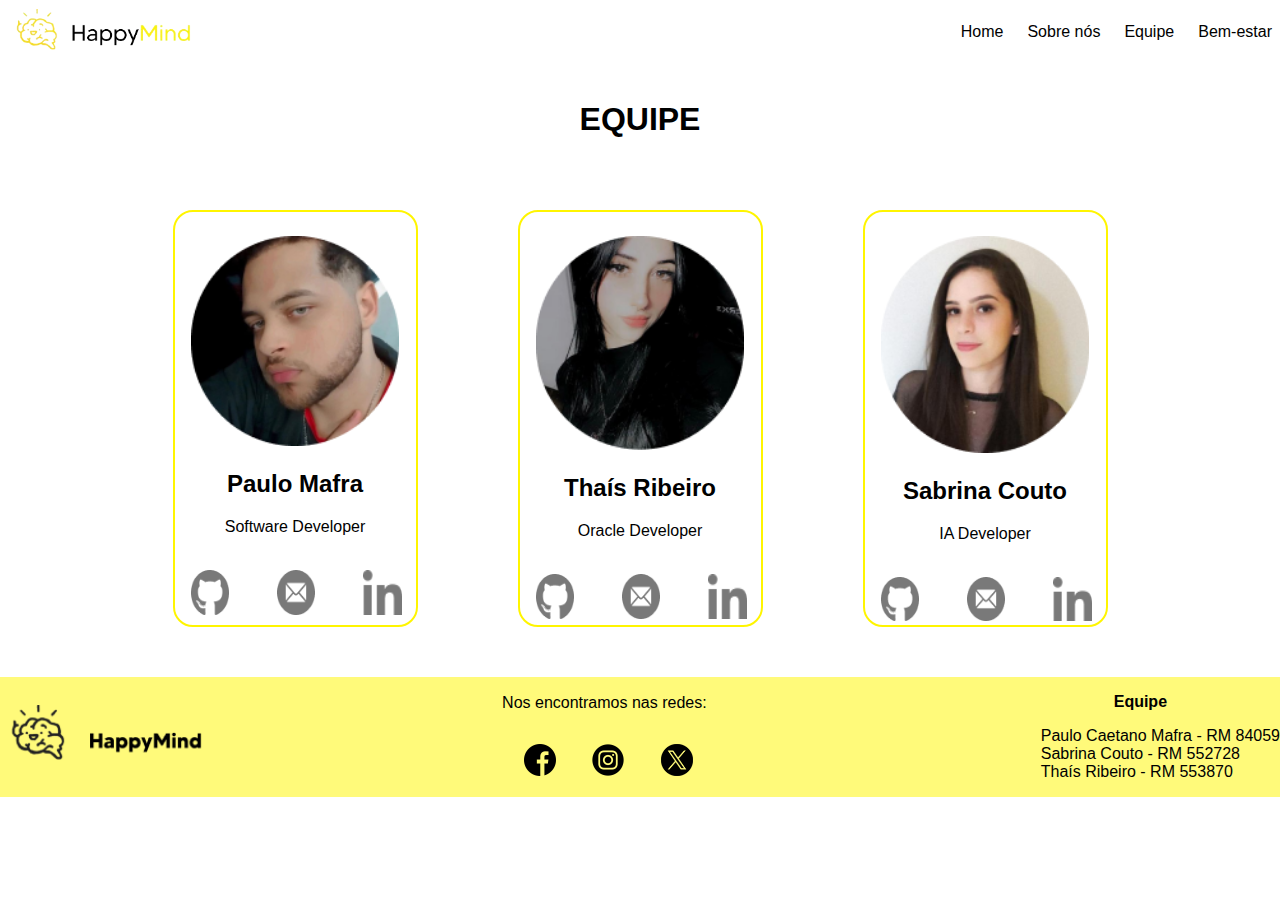
==== equipe.html @ ef19832e "adicionando elementos na página equipe" ====
<!DOCTYPE html>
<html lang="en">
<head>
    <meta charset="UTF-8">
    <meta name="viewport" content="width=device-width, initial-scale=1.0">
    <link rel="stylesheet" href="equipe.css">
    <link rel="stylesheet" href="style.css">
    <title>Document</title>
</head>
<body>
    <header id="header">
        <img src = "imgs/logo-amarela.png" alt = " Logo da empresa. Um Cérebro sorrindo">
        <nav id="nav">
          <button aria-label="Abrir Menu" id="btn-mobile" aria-haspopup="true" aria-controls="menu" aria-expanded="false">
            <span id="hamburger"></span>
          </button>
            <ul id="menu" role="menu">
            <li><a href="index.html">Home</a></li>
            <li><a href="/">Sobre nós</a></li>
            <li><a href="/">Equipe</a></li>
            <li><a href="/">Bem-estar</a></li>
          </ul>
        </nav>
      </header>

      

  <section class="container">
    <div class = "tituloEquipe">
      <h1>EQUIPE</h1>
    </div>
    <div class = "grids">
        <div class="cards">
            <img src = "imgs/Paulo.png" alt = "Integrante da equipe. Um homem de cabelo castanho e encaracolado e olhos verdes">
            <h2>Paulo Mafra</h2>
            <p>Software Developer</p>
            <br>
            <div class = "icon">
              <a href="https://github.com/PaulinSlatt"><img src = "imgs/github.png" alt = "Logo do github"></a>
              <a href="mailto:rm84059@fiap.com.br"><img src = "imgs/Envelope.png" alt = "E-mail"></a>
              <a href=""><img src = "imgs/Linkedin.png" alt = "Logo do Linkedin"></a>
            </div>
        </div>
    
        <div class="cards">
          <img src="imgs/Thais.png" alt = "Integrante da equipe. Uma mulher de cabelo liso, escuro e de olhos castanhos">
            <h2>Thaís Ribeiro</h2>
            <p> Oracle Developer</p>
            <br>
            <div class = "icon">
              <a href="https://github.com/ThaiisRibeiro"><img src = "imgs/github.png" alt = "Logo do github"></a>
              <a href="mailto:rm553870@fiap.com.br"><img src = "imgs/Envelope.png" alt = "E-mail"></a>
              <a href=""><img src = "imgs/Linkedin.png" alt = "Logo do Linkedin"></a>
            </div>
        </div>
     
     <div class="cards">
      <img src="imgs/Sabrina.png" alt = "Integrante da equipe. Uma mulher de cabelo liso, castanho e de olhos castanhos">
            <h2>Sabrina Couto</h2>
            <p>IA Developer</p>
            <br>
            <div class = "icon">
              <a href="https://github.com/sabrinacouto"> <img src = "imgs/github.png" alt = "Logo do github"> </a>
              <a href="mailto:rm552728@fiap.com.br"><img src = "imgs/Envelope.png" alt = "E-mail"></a>
              <a href=""><img src = "imgs/Linkedin.png" alt = "Logo do Linkedin"></a>
            </div>
        </div>
      </div> 

      </section>

        <footer>
          <div class="box">
            <div class="box1">
              <img src="imgs/logo-black.png" alt="Logo da empresa na versão preta">
            </div>
        
            <div class="box2">
              <h3>Nos encontramos nas redes:</h3>
                <div class = "icons">
              <ul>
                <li><a href="https://www.facebook.com/fiap/"><img src = "imgs/facebook.png" alt = "logo facebook"></a></li>
                <li><a href="https://www.instagram.com/fiapoficial/"><img src = "imgs/instagram.png" alt = "logo instagram"></i></a></li>
                <li><a href="https://twitter.com/fiap"><img src = "imgs/twitter.png" alt = "logo x-twitter"></i></a></li>
              </ul>
              </div>
            </div>
        
            <div class="box3">
              <h3>Equipe</h3>
              <ul>
                <li>Paulo Caetano Mafra - RM 84059</li>
                <li>Sabrina Couto - RM 552728</li>
                <li>Thaís Ribeiro - RM 553870</li>
              </ul>
            </div>
          </div>
          
          </footer>

    <script src="main.js"></script>
</body>
</html>
---- equipe.css ----
/* -----------  Equipe -------------*/
.container{
    padding-top: 5rem;
    text-align: center;
    align-items: center;
}

h1{
    text-align: center;
}

.grids{
    display: flex;
    justify-content: center;
    flex-wrap: wrap;
}

.cards{
    padding-top: 1.5rem;
    border-radius: 20px;
    border: 2px solid #FFF500;
    background: #FFF;
    gap: 1.5rem;
    margin: 50px;
    width: 241px;
}

.icon img{
    margin-right: 2rem;
    margin-left: 1rem;
    width: 2.4rem;
    height: 2.8rem;
}

.icon img:hover{
    transition: all 0.5s;
    cursor: pointer;
    transform: scale(1.2);
}

p {
    text-align: center;
}

.icon{
    display: flex;
}
---- style.css ----
body{
  margin: 0px;
  padding: 0px;
  font-family: Arial, Helvetica, sans-serif;
}

/* -----------  Header -------------*/
a {
  color: black;
  text-decoration: none;
}

a:hover {
  color: #FFF500;
}

img{
  width: 13rem;
  height: auto;
}


#header {
  box-sizing: border-box;
  height: 4rem;
  width: 100%;
  position: fixed;
  padding: 0;
  display: flex;
  align-items: center;
  justify-content: space-between;
  background-color: white;
}

/* -----------  Home -------------*/

span{
  color: #FFF500;
}
.section .title {
	margin-bottom: 1rem;
}

.title {
	color: black;
  font-size: 1.5rem;
  font-style: normal;
  font-weight: 700;
  line-height: normal;
  margin-top: 5rem;
  }

.text {
    flex: 1; 
    margin-left: 1.5rem;
    margin-right: 1.5rem;
}

.image img{
  width: 25rem;
  height: 17rem;
}

.text p {
  margin-bottom: 3rem;
}


.home {
  display: flex;
  align-items: center;
  background-image: linear-gradient(180deg, white, #FDFF93);
}

.botao {
    background-color: white;
    color: black;
    height: 3.5rem;
    display: inline-flex;
    align-items: center;
    padding:  0 2rem;
    border-radius: 0.25rem;
    transition: 0.3s;
    border: 1px solid black;
}

.botao:hover{
  border: 2px solid #FFF500;
  cursor: pointer;
}

/* ----------- Services -------------*/


.number{
  text-align: center;
  color: #FFF500;
  font-size: 2rem;
}

h2{
  text-align: center;
}

h3{
font-size: 1.25rem;
font-style: normal;
font-weight: 400;
line-height: normal;
}
.container .grid{
  display:flex;
  justify-content: center;
  flex-wrap: wrap
}

.cards.grid {
	gap: 1.5rem;
  margin-bottom: 10rem;
}

.card {
	padding: 3.625rem 2rem;
	box-shadow: 0px 0px 12px rgba(0, 0, 0, 0.08);
	border-bottom: 0.25rem solid #FFF500;
	border-radius: 0.25rem 0.25rem 0 0;
  width: 16rem;
  height: 15rem;
	text-align: center;
}

.card:hover{
  transition: all 0.5s;
  cursor: pointer;
  transform: scale(1.2);
}

.card .title {
	font-size: 1.5rem;
	margin-bottom: 0.75rem;
}


/* ----------- Rodapé -------------*/

.box {
  display: flex;
  justify-content: space-between;
  align-items: center;
  background-color: #FFFA7A;
}


.box2 ul li {
  display: inline-flex;
  margin-right: 2rem;
}

.icons{
  display: flex;
  justify-content: center;
  align-items: center;
}
.box2 h3{
  font-size: 1rem;
  font-weight: 400;
  text-align: center;
}
.box2 img{
  width: 2rem;
  height: 2rem;
}

.list{
  display: flex;
}

.box3 h3{
  font-size: 1rem;
  font-weight: 700;
  text-align: center;
}

.box ul li {
  list-style: none;

}

/* ----------- MENU -------------*/


#menu {
  display: flex;
  list-style: none;
  gap: 0.5rem;
}

#menu a {
  display: block;
  padding: 0.5rem;
}

#btn-mobile {
  display: none;
}

  /* ----------- Responsividade -------------*/


@media (max-width: 600px) {

  /* ----------- Rodapé Responsivo -------------*/

  .image img {
    display: none;
  }

  .box {
    display: flex;
    flex-direction: column;
    align-items: center;
    text-align: center;
    background-color: #FFFA7A;
  }

  .box2 ul, .box3 ul {
    padding: 0;
    list-style: none;
    margin: 0;
    display: flex;
    flex-direction: column;
    align-items: center;
  }

  .box2 ul li {
    display: inline-flex;
    margin: 0;
  }

  #menu {
    display: block;
    position: absolute;
    width: 100%;
    top: 70px;
    right: 0px;
    transition: 0.6s;
    z-index: 1000;
    height: 0px;
    background-color: white;
    visibility: hidden;
    overflow-y: hidden;
  }
  #nav.active #menu {
    height: calc(100vh - 70px);
    visibility: visible;
    overflow-y: auto;
  }
  #menu a {
    padding: 1rem 0;
    margin: 0 1rem;
    border-bottom: 2px solid rgba(0, 0, 0, 0.05);
  }
  #btn-mobile {
    display: flex;
    padding: 0.5rem 1rem;
    font-size: 1rem;
    border: none;
    background: none;
    cursor: pointer;
    gap: 0.5rem;
  }
  #hamburger {
    border-top: 2px solid;
    width: 20px;
  }
  #hamburger::after,
  #hamburger::before {
    content: '';
    display: block;
    width: 20px;
    height: 2px;
    background: currentColor;
    margin-top: 5px;
    transition: 0.3s;
    position: relative;
  }
  #nav.active #hamburger {
    border-top-color: transparent;
  }
  #nav.active #hamburger::before {
    transform: rotate(135deg);
  }
  #nav.active #hamburger::after {
    transform: rotate(-135deg);
    top: -7px;
  }
}
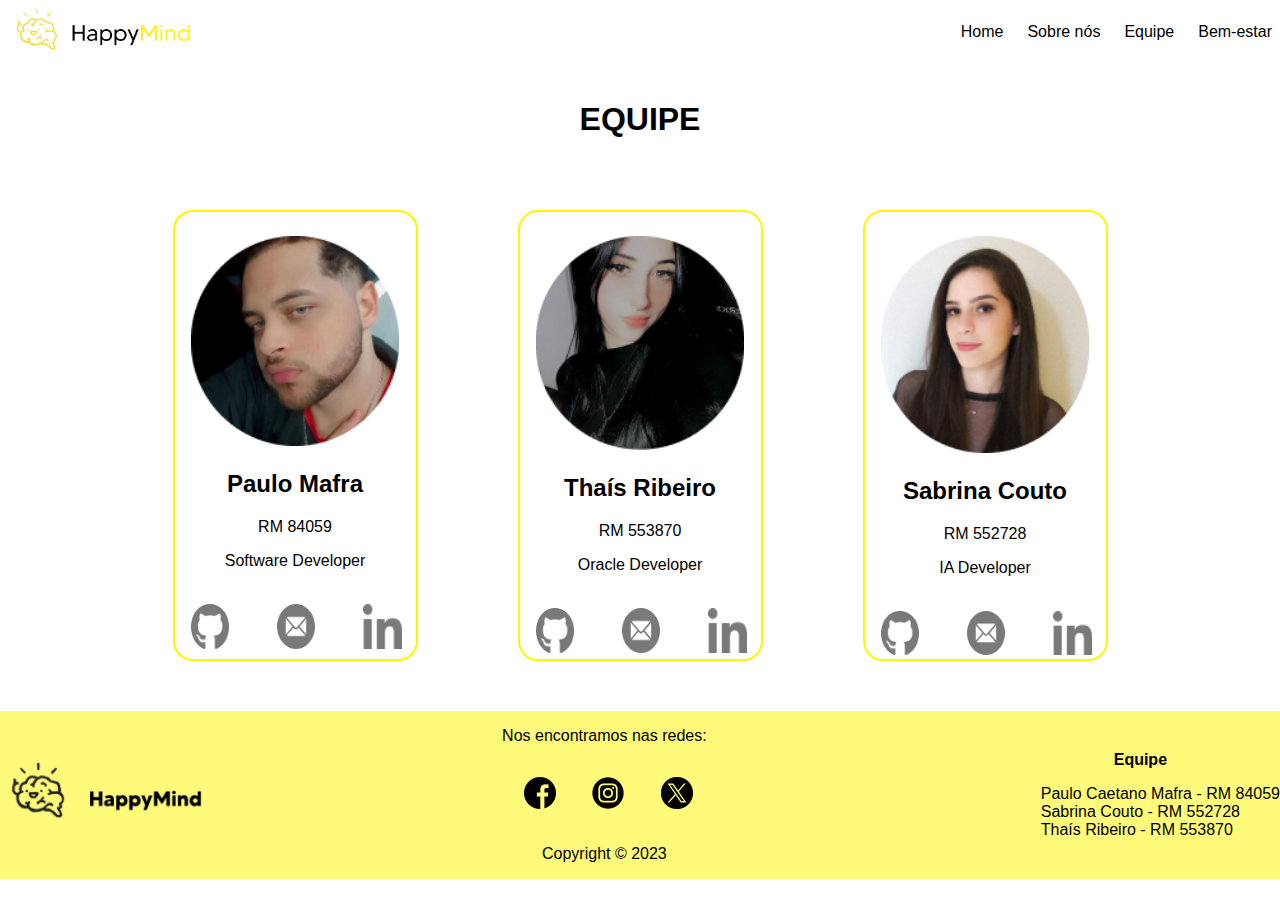
==== commit d6e3fd10: "adicionando rm's" ====
--- a/equipe.html
+++ b/equipe.html
@@ -33,6 +33,7 @@
         <div class="cards">
             <img src = "imgs/Paulo.png" alt = "Integrante da equipe. Um homem de cabelo castanho e encaracolado e olhos verdes">
             <h2>Paulo Mafra</h2>
+            <p>RM 84059</p>
             <p>Software Developer</p>
             <br>
             <div class = "icon">
@@ -45,6 +46,7 @@
         <div class="cards">
           <img src="imgs/Thais.png" alt = "Integrante da equipe. Uma mulher de cabelo liso, escuro e de olhos castanhos">
             <h2>Thaís Ribeiro</h2>
+            <p>RM 553870</p>
             <p> Oracle Developer</p>
             <br>
             <div class = "icon">
@@ -57,6 +59,7 @@
      <div class="cards">
       <img src="imgs/Sabrina.png" alt = "Integrante da equipe. Uma mulher de cabelo liso, castanho e de olhos castanhos">
             <h2>Sabrina Couto</h2>
+            <p>RM 552728</p>
             <p>IA Developer</p>
             <br>
             <div class = "icon">
@@ -84,6 +87,7 @@
                 <li><a href="https://twitter.com/fiap"><img src = "imgs/twitter.png" alt = "logo x-twitter"></i></a></li>
               </ul>
               </div>
+              <p> Copyright © 2023 </p>
             </div>
         
             <div class="box3">
--- a/style.css
+++ b/style.css
@@ -169,6 +169,10 @@
 .box2 img{
   width: 2rem;
   height: 2rem;
+}
+
+p{
+  text-align: center;
 }
 
 .list{
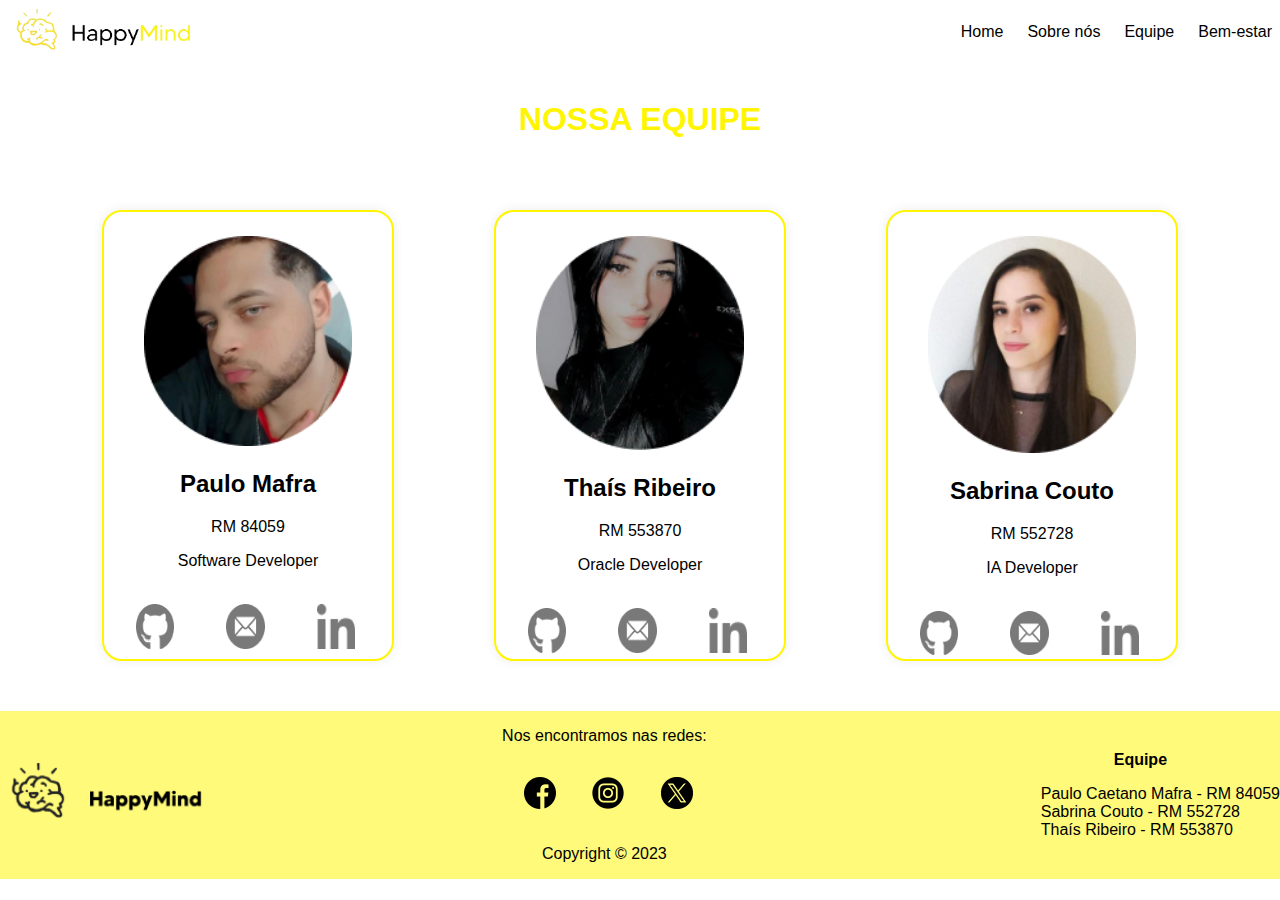
==== commit ea60a22f: "add interatividade com o texto home page" ====
--- a/equipe.html
+++ b/equipe.html
@@ -3,9 +3,9 @@
 <head>
     <meta charset="UTF-8">
     <meta name="viewport" content="width=device-width, initial-scale=1.0">
-    <link rel="stylesheet" href="equipe.css">
-    <link rel="stylesheet" href="style.css">
-    <title>Document</title>
+    <link rel="stylesheet" href="styles/equipe.css">
+    <link rel="stylesheet" href="styles/style.css">
+    <title>Nossa Equipe</title>
 </head>
 <body>
     <header id="header">
@@ -26,9 +26,7 @@
       
 
   <section class="container">
-    <div class = "tituloEquipe">
-      <h1>EQUIPE</h1>
-    </div>
+      <h1>NOSSA EQUIPE</h1>
     <div class = "grids">
         <div class="cards">
             <img src = "imgs/Paulo.png" alt = "Integrante da equipe. Um homem de cabelo castanho e encaracolado e olhos verdes">
@@ -39,7 +37,7 @@
             <div class = "icon">
               <a href="https://github.com/PaulinSlatt"><img src = "imgs/github.png" alt = "Logo do github"></a>
               <a href="mailto:rm84059@fiap.com.br"><img src = "imgs/Envelope.png" alt = "E-mail"></a>
-              <a href=""><img src = "imgs/Linkedin.png" alt = "Logo do Linkedin"></a>
+              <a href="https://www.linkedin.com/in/paulo-s%C3%A9rgio-caetano-moreno-mafra-356466181/"><img src = "imgs/Linkedin.png" alt = "Logo do Linkedin"></a>
             </div>
         </div>
     
@@ -65,7 +63,7 @@
             <div class = "icon">
               <a href="https://github.com/sabrinacouto"> <img src = "imgs/github.png" alt = "Logo do github"> </a>
               <a href="mailto:rm552728@fiap.com.br"><img src = "imgs/Envelope.png" alt = "E-mail"></a>
-              <a href=""><img src = "imgs/Linkedin.png" alt = "Logo do Linkedin"></a>
+              <a href="https://www.linkedin.com/in/sabrinacoutolima/"><img src = "imgs/Linkedin.png" alt = "Logo do Linkedin"></a>
             </div>
         </div>
       </div> 
--- a/styles/equipe.css
+++ b/styles/equipe.css
@@ -0,0 +1,55 @@
+
+/* -----------  Equipe -------------*/
+.container{
+    padding-top: 5rem;
+    text-align: center;
+    align-items: center;
+}
+
+h1{
+    color: #FFF500;
+}
+
+.grids{
+    display: flex;
+    justify-content: center;
+    flex-wrap: wrap;
+}
+
+.cards{
+    padding-top: 1.5rem;
+    border-radius: 1.25rem;
+    box-shadow: 0px 0px 12px rgba(0, 0, 0, 0.08);
+    border: 2px solid #FFF500;
+    background: #FFF;
+    gap: 1.5rem;
+    margin: 3.125rem;
+    width: 18rem;
+}
+
+.icon img{
+    margin-right: 1.25rem;
+    margin-left: 2rem;
+    width: 2.4rem;
+    height: 2.8rem;
+}
+
+.icon img:hover{
+    transition: all 0.5s;
+    cursor: pointer;
+    transform: scale(1.2);
+}
+
+p {
+    text-align: center;
+}
+
+.icon{
+    display: flex;
+}
+
+
+
+ 
+ 
+    --- a/styles/style.css
+++ b/styles/style.css
@@ -0,0 +1,307 @@
+body{
+  margin: 0px;
+  padding: 0px;
+  font-family: Arial, Helvetica, sans-serif;
+}
+
+/* -----------  Header -------------*/
+a {
+  color: black;
+  text-decoration: none;
+}
+
+a:hover {
+  color: #FFF500;
+}
+
+img{
+  width: 13rem;
+  height: auto;
+}
+
+
+#header {
+  box-sizing: border-box;
+  height: 4rem;
+  width: 100%;
+  position: fixed;
+  padding: 0;
+  display: flex;
+  align-items: center;
+  justify-content: space-between;
+  background-color: white;
+}
+
+/* -----------  Home -------------*/
+
+span{
+  color: #FFF500;
+}
+.section .title {
+	margin-bottom: 1rem;
+}
+
+.title {
+	color: black;
+  font-size: 1.5rem;
+  font-style: normal;
+  font-weight: 700;
+  line-height: normal;
+  margin-top: 5rem;
+  }
+
+.text {
+    flex: 1; 
+    margin-left: 1.5rem;
+    margin-right: 1.5rem;
+}
+
+.image img{
+  width: 25rem;
+  height: 17rem;
+}
+
+.text p {
+  margin-bottom: 3rem;
+}
+
+
+.home {
+  display: flex;
+  align-items: center;
+  background-image: linear-gradient(180deg, white, #FDFF93);
+}
+
+.botao {
+    background-color: white;
+    color: black;
+    height: 3.5rem;
+    display: inline-flex;
+    align-items: center;
+    padding:  0 2rem;
+    border-radius: 0.25rem;
+    transition: 0.3s;
+    border: 1px solid black;
+}
+
+.botao:hover{
+  border: 2px solid #FFF500;
+  cursor: pointer;
+}
+
+/* -----------  Interatividade com texto -------------*/
+#additionalText{
+  margin-bottom: 3rem;
+}
+
+
+/* ----------- Services -------------*/
+
+
+.number{
+  text-align: center;
+  color: #FFF500;
+  font-size: 2rem;
+}
+
+h2{
+  text-align: center;
+}
+
+h3{
+font-size: 1.25rem;
+font-style: normal;
+font-weight: 400;
+line-height: normal;
+}
+.container .grid{
+  display:flex;
+  justify-content: center;
+  flex-wrap: wrap
+}
+
+.cards.grid {
+	gap: 1.5rem;
+  margin-bottom: 10rem;
+}
+
+.card {
+	padding: 3.625rem 2rem;
+	box-shadow: 0px 0px 12px rgba(0, 0, 0, 0.08);
+	border-bottom: 0.25rem solid #FFF500;
+	border-radius: 0.25rem 0.25rem 0 0;
+  width: 16rem;
+  height: 15rem;
+	text-align: center;
+}
+
+.card:hover{
+  transition: all 0.5s;
+  cursor: pointer;
+  transform: scale(1.2);
+}
+
+.card .title {
+	font-size: 1.5rem;
+	margin-bottom: 0.75rem;
+}
+
+
+/* ----------- Rodapé -------------*/
+
+.box {
+  display: flex;
+  justify-content: space-between;
+  align-items: center;
+  background-color: #FFFA7A;
+}
+
+
+.box2 ul li {
+  display: inline-flex;
+  margin-right: 2rem;
+}
+
+.icons{
+  display: flex;
+  justify-content: center;
+  align-items: center;
+}
+.box2 h3{
+  font-size: 1rem;
+  font-weight: 400;
+  text-align: center;
+}
+.box2 img{
+  width: 2rem;
+  height: 2rem;
+}
+
+.box2 p{
+  text-align: center;
+}
+
+.list{
+  display: flex;
+}
+
+.box3 h3{
+  font-size: 1rem;
+  font-weight: 700;
+  text-align: center;
+}
+
+.box ul li {
+  list-style: none;
+
+}
+
+/* ----------- MENU -------------*/
+
+
+#menu {
+  display: flex;
+  list-style: none;
+  gap: 0.5rem;
+}
+
+#menu a {
+  display: block;
+  padding: 0.5rem;
+}
+
+#btn-mobile {
+  display: none;
+}
+
+  /* ----------- Responsividade -------------*/
+
+
+@media (max-width: 600px) {
+
+  /* ----------- Rodapé Responsivo -------------*/
+
+  .image img {
+    display: none;
+  }
+
+  .box {
+    display: flex;
+    flex-direction: column;
+    align-items: center;
+    text-align: center;
+    background-color: #FFFA7A;
+  }
+
+  .box2 ul, .box3 ul {
+    padding: 0;
+    list-style: none;
+    margin: 0;
+    display: flex;
+    flex-direction: column;
+    align-items: center;
+  }
+
+  .box2 ul li {
+    display: inline-flex;
+    margin: 0;
+  }
+
+  #menu {
+    display: block;
+    position: absolute;
+    width: 100%;
+    top: 70px;
+    right: 0px;
+    transition: 0.6s;
+    z-index: 1000;
+    height: 0px;
+    background-color: white;
+    visibility: hidden;
+    overflow-y: hidden;
+  }
+  #nav.active #menu {
+    height: calc(100vh - 70px);
+    visibility: visible;
+    overflow-y: auto;
+  }
+  #menu a {
+    padding: 1rem 0;
+    margin: 0 1rem;
+    border-bottom: 2px solid rgba(0, 0, 0, 0.05);
+  }
+  #btn-mobile {
+    display: flex;
+    padding: 0.5rem 1rem;
+    font-size: 1rem;
+    border: none;
+    background: none;
+    cursor: pointer;
+    gap: 0.5rem;
+  }
+  #hamburger {
+    border-top: 2px solid;
+    width: 20px;
+  }
+  #hamburger::after,
+  #hamburger::before {
+    content: '';
+    display: block;
+    width: 20px;
+    height: 2px;
+    background: currentColor;
+    margin-top: 5px;
+    transition: 0.3s;
+    position: relative;
+  }
+  #nav.active #hamburger {
+    border-top-color: transparent;
+  }
+  #nav.active #hamburger::before {
+    transform: rotate(135deg);
+  }
+  #nav.active #hamburger::after {
+    transform: rotate(-135deg);
+    top: -7px;
+  }
+}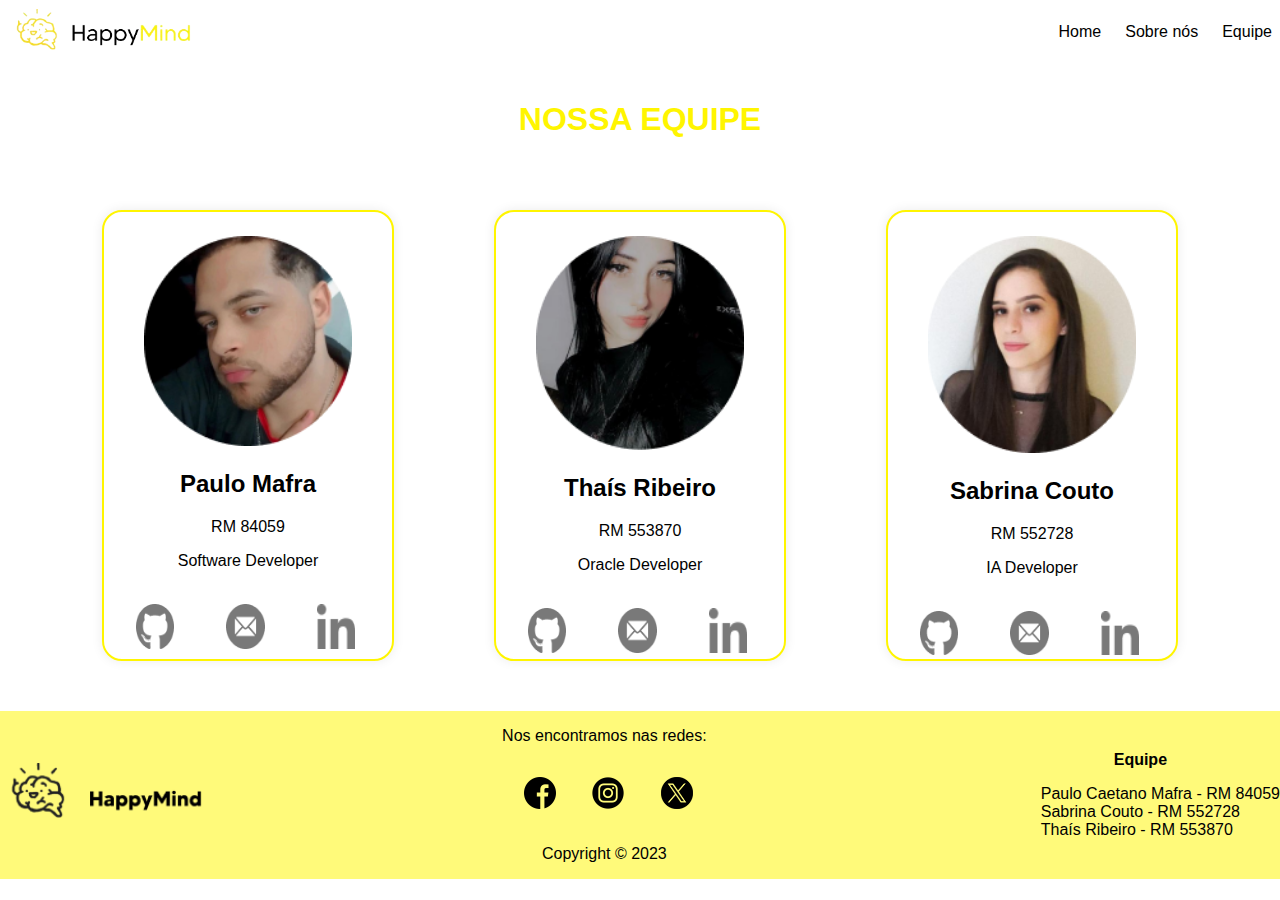
==== commit 9f12d31b: "inserindo links" ====
--- a/equipe.html
+++ b/equipe.html
@@ -18,7 +18,6 @@
             <li><a href="index.html">Home</a></li>
             <li><a href="/">Sobre nós</a></li>
             <li><a href="/">Equipe</a></li>
-            <li><a href="/">Bem-estar</a></li>
           </ul>
         </nav>
       </header>
@@ -50,7 +49,7 @@
             <div class = "icon">
               <a href="https://github.com/ThaiisRibeiro"><img src = "imgs/github.png" alt = "Logo do github"></a>
               <a href="mailto:rm553870@fiap.com.br"><img src = "imgs/Envelope.png" alt = "E-mail"></a>
-              <a href=""><img src = "imgs/Linkedin.png" alt = "Logo do Linkedin"></a>
+              <a href="https://www.linkedin.com/in/tha%C3%ADs-ribeiro-asfur-52b0692a2/"><img src = "imgs/Linkedin.png" alt = "Logo do Linkedin"></a>
             </div>
         </div>
      
--- a/styles/style.css
+++ b/styles/style.css
@@ -92,6 +92,10 @@
 /* -----------  Interatividade com texto -------------*/
 #additionalText{
   margin-bottom: 3rem;
+}
+
+.hidden{
+  display:none;
 }
 
 
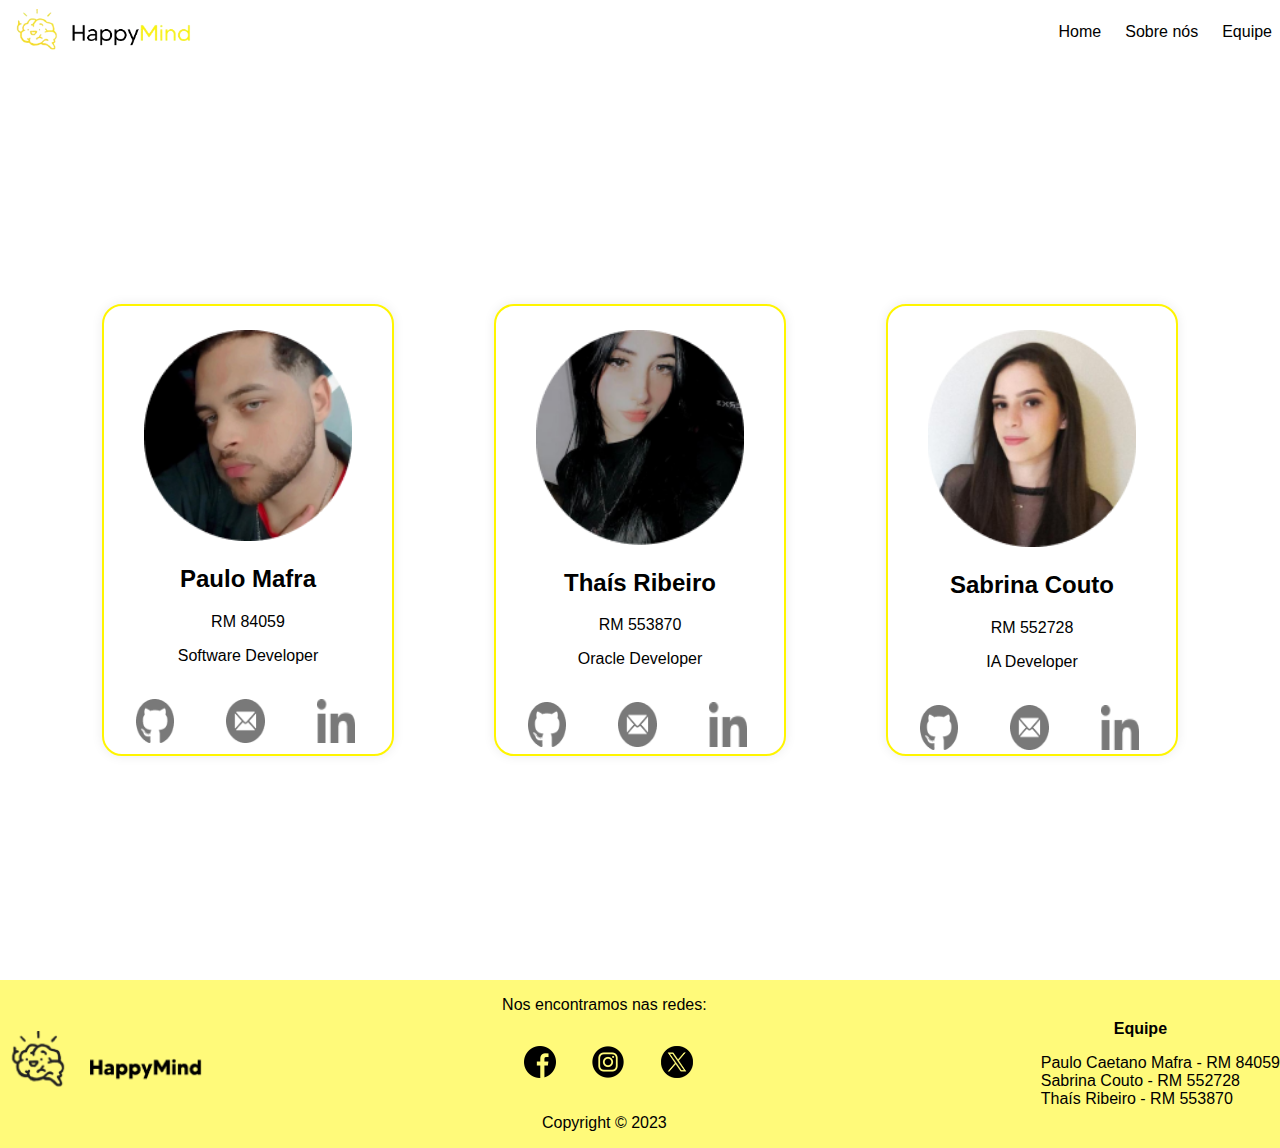
==== commit 83573b7a: "ajustes finais" ====
--- a/equipe.html
+++ b/equipe.html
@@ -1,8 +1,10 @@
 <!DOCTYPE html>
-<html lang="en">
+<html lang="pt-br">
 <head>
     <meta charset="UTF-8">
     <meta name="viewport" content="width=device-width, initial-scale=1.0">
+    <link rel="shortcut icon" href="imgs/logocerebro.png" type="image/x-icon "alt = "Logo Cerebro" />
+    <link rel="stylesheet" href="styles/style.css">
     <link rel="stylesheet" href="styles/equipe.css">
     <link rel="stylesheet" href="styles/style.css">
     <title>Nossa Equipe</title>
@@ -16,16 +18,13 @@
           </button>
             <ul id="menu" role="menu">
             <li><a href="index.html">Home</a></li>
-            <li><a href="/">Sobre nós</a></li>
-            <li><a href="/">Equipe</a></li>
+            <li><a href="sobre.html">Sobre nós</a></li>
+            <li><a href="equipe.html">Equipe</a></li>
           </ul>
         </nav>
       </header>
 
-      
-
   <section class="container">
-      <h1>NOSSA EQUIPE</h1>
     <div class = "grids">
         <div class="cards">
             <img src = "imgs/Paulo.png" alt = "Integrante da equipe. Um homem de cabelo castanho e encaracolado e olhos verdes">
--- a/styles/style.css
+++ b/styles/style.css
@@ -2,6 +2,12 @@
   margin: 0px;
   padding: 0px;
   font-family: Arial, Helvetica, sans-serif;
+  display: flex;
+  flex-direction: column;
+}
+
+.container {
+  min-height: 100vh; 
 }
 
 /* -----------  Header -------------*/
@@ -57,8 +63,8 @@
 }
 
 .image img{
-  width: 25rem;
-  height: 17rem;
+  width: 26rem;
+  height: 26rem;
 }
 
 .text p {
@@ -66,11 +72,14 @@
 }
 
 
+
 .home {
   display: flex;
   align-items: center;
-  background-image: linear-gradient(180deg, white, #FDFF93);
-}
+  min-height: 50vh;
+  background-image: linear-gradient(180deg, white, #FDFF93, white);
+}
+
 
 .botao {
     background-color: white;
@@ -118,15 +127,17 @@
 font-weight: 400;
 line-height: normal;
 }
-.container .grid{
+
+.grid{
   display:flex;
   justify-content: center;
-  flex-wrap: wrap
+  flex-wrap: wrap;
+  margin-bottom: 1rem;
+  min-height: 20vh;
 }
 
 .cards.grid {
 	gap: 1.5rem;
-  margin-bottom: 10rem;
 }
 
 .card {
@@ -150,8 +161,23 @@
 	margin-bottom: 0.75rem;
 }
 
+/* ----------- Section do Bonus para os psicólogos-------------*/
+
+.boxBeneficio {
+  display: flex;
+  align-items: center;
+  min-height: 40vh;
+  background-image: linear-gradient(180deg, white, #FDFF93, white);
+  margin-bottom: 4rem;
+}
 
 /* ----------- Rodapé -------------*/
+
+footer {
+  position: relative;
+  bottom: 0;
+  width: 100%;
+}
 
 .box {
   display: flex;
@@ -308,4 +334,26 @@
     transform: rotate(-135deg);
     top: -7px;
   }
-}+}
+
+@media screen and (min-width: 2441px) {
+
+  .image img{
+    width: 70rem;
+    height: 48rem;
+  }
+
+  p{
+    font-size: 1rem;
+  }
+
+.grid{
+    display:flex;
+    flex-wrap: wrap;
+  }
+  
+  .home{
+    padding-left: 5vh;
+  }
+ 
+  }--- a/styles/equipe.css
+++ b/styles/equipe.css
@@ -1,14 +1,13 @@
 
 /* -----------  Equipe -------------*/
 .container{
+    display: flex;
     padding-top: 5rem;
     text-align: center;
+    justify-content: center;
     align-items: center;
 }
 
-h1{
-    color: #FFF500;
-}
 
 .grids{
     display: flex;
--- a/styles/style.css
+++ b/styles/style.css
@@ -2,6 +2,12 @@
   margin: 0px;
   padding: 0px;
   font-family: Arial, Helvetica, sans-serif;
+  display: flex;
+  flex-direction: column;
+}
+
+.container {
+  min-height: 100vh; 
 }
 
 /* -----------  Header -------------*/
@@ -57,8 +63,8 @@
 }
 
 .image img{
-  width: 25rem;
-  height: 17rem;
+  width: 26rem;
+  height: 26rem;
 }
 
 .text p {
@@ -66,11 +72,14 @@
 }
 
 
+
 .home {
   display: flex;
   align-items: center;
-  background-image: linear-gradient(180deg, white, #FDFF93);
-}
+  min-height: 50vh;
+  background-image: linear-gradient(180deg, white, #FDFF93, white);
+}
+
 
 .botao {
     background-color: white;
@@ -118,15 +127,17 @@
 font-weight: 400;
 line-height: normal;
 }
-.container .grid{
+
+.grid{
   display:flex;
   justify-content: center;
-  flex-wrap: wrap
+  flex-wrap: wrap;
+  margin-bottom: 1rem;
+  min-height: 20vh;
 }
 
 .cards.grid {
 	gap: 1.5rem;
-  margin-bottom: 10rem;
 }
 
 .card {
@@ -150,8 +161,23 @@
 	margin-bottom: 0.75rem;
 }
 
+/* ----------- Section do Bonus para os psicólogos-------------*/
+
+.boxBeneficio {
+  display: flex;
+  align-items: center;
+  min-height: 40vh;
+  background-image: linear-gradient(180deg, white, #FDFF93, white);
+  margin-bottom: 4rem;
+}
 
 /* ----------- Rodapé -------------*/
+
+footer {
+  position: relative;
+  bottom: 0;
+  width: 100%;
+}
 
 .box {
   display: flex;
@@ -308,4 +334,26 @@
     transform: rotate(-135deg);
     top: -7px;
   }
-}+}
+
+@media screen and (min-width: 2441px) {
+
+  .image img{
+    width: 70rem;
+    height: 48rem;
+  }
+
+  p{
+    font-size: 1rem;
+  }
+
+.grid{
+    display:flex;
+    flex-wrap: wrap;
+  }
+  
+  .home{
+    padding-left: 5vh;
+  }
+ 
+  }